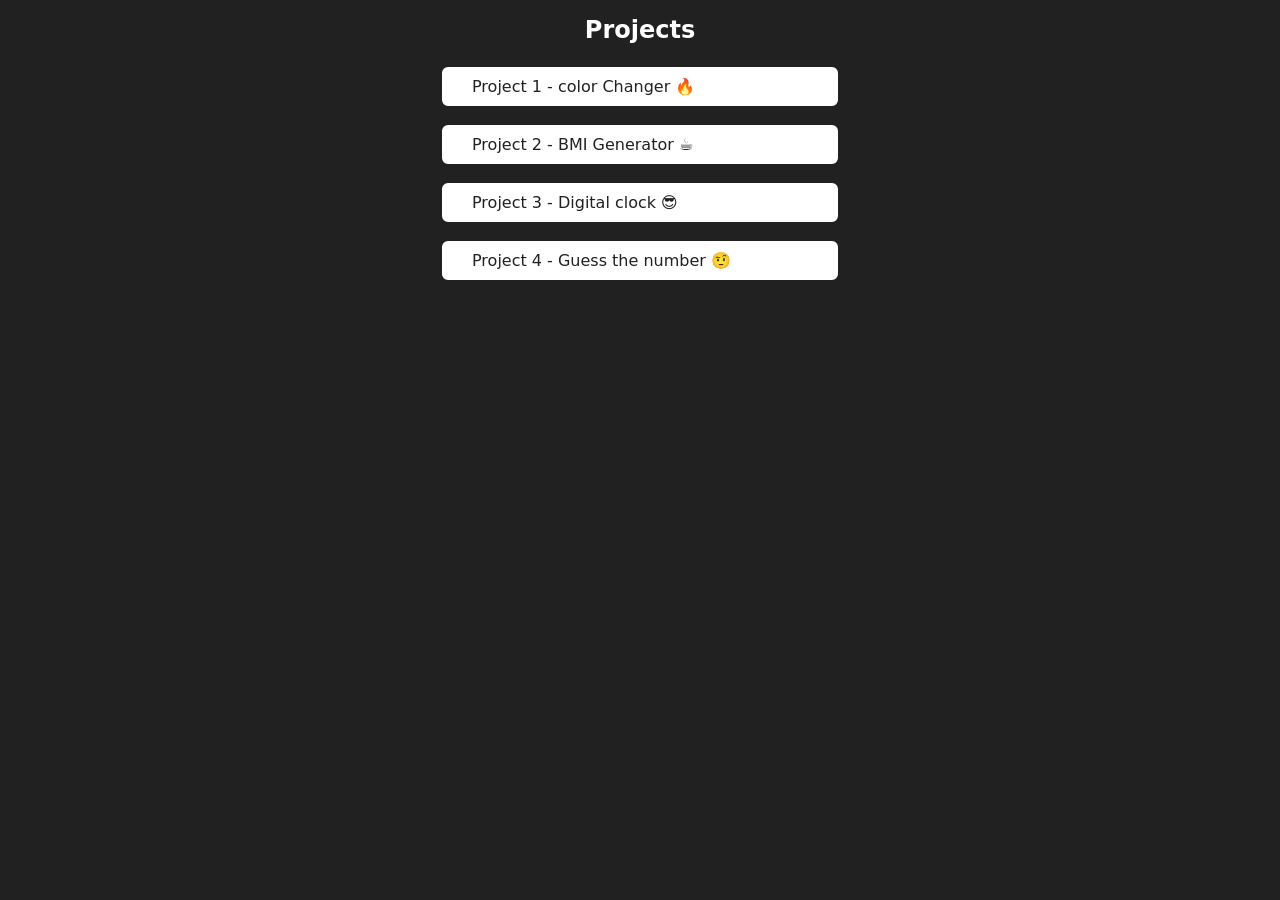
==== projects/index.html @ abe759e4 "Add mini projects and update JavaScript basics" ====
<!DOCTYPE html>
<html lang="en">

<head>
    <title>Projects</title>
    <meta charset="UTF-8" />
    <meta name="viewport" content="width=device-width" />

    <link rel="stylesheet" href="style.css" />
    <script type="module" src="script.js"></script>
</head>

<body style="background-color: #212121; color: #fff">


    <h1>Projects</h1>
    <div class="projects">
        <a class="project-link" href="./1-colorChanger/index.html">Project 1 - color Changer 🔥</a>
        <a class="project-link" href="./2-BMICalculator/index.html">Project 2 - BMI Generator ☕️</a>
        <a class="project-link" href="./3-DigitalClock/index.html">Project 3 - Digital clock 😎</a>
        <a class="project-link" href="./4-GuessTheNumber/index.html">Project 4 - Guess the number 🤨</a>
        <!-- <a class="project-link" href="./5-keyboard/index.html">Project 5 - Keyboard check 👻</a>
        <a class="project-link" href="./6-unlimitedColors/index.html">Project 6 - Unlimited Colors 🧠
        </a>
        <a class="project-link" href="./7-scroll/index.html">Project 7 - Scroll like NextJS 👀</a>
        <a class="project-link" href="./8-typer/index.html">Project 8 - Your typer library 📚
        </a>
        <a class="project-link" href="./9-mouseCircle/index.html">Project 9 - Mouse Circle 📚
        </a>
        <a class="project-link" href="./10-emoji/index.html">Project 10 - Emoji 🫥
        </a>
        <a class="project-link" href="./11-textEditor/index.html">Project 11 - Text Editor ✍️
        </a>
        <a class="project-link" href="./12-randomImage/index.html">Project 12 - Random Image 🌠
        </a>
        <a class="project-link" href="./13-jokes/index.html">Project 13 - Jokes 😂
        </a>
        <a class="project-link" href="./14-cats/index.html">Project 14 - cats 🐈
        </a>
        <a class="project-link" href="./15-crudDom/index.html">Project 15 - DOM Crud 📌
        </a>
        <a class="project-link" href="./16-debounce/index.html">Project 16 - Debouncing 🏀
        </a> -->
    </div>

</body>

</html>
---- projects/style.css ----
* {
  box-sizing: border-box;
}

body {
  margin: 0;
  font-family: system-ui, sans-serif;
  color: black;
  background-color: white;
}

h1 {
  font-weight: bold;
  font-size: 1.5rem;
  text-align: center;
  
}

.projects {
  display: flex;
  flex-direction: column;
  margin: 15px;
  gap: 10px;
  align-items: center;
}

.project-link {
  background-color: #fff;
  padding: 10px 30px;
  border-radius: 8px;
  color: #212121;
  text-decoration: none;
  border: 2px solid #212121;
  margin-top: 5px;
  width: 400px;
}
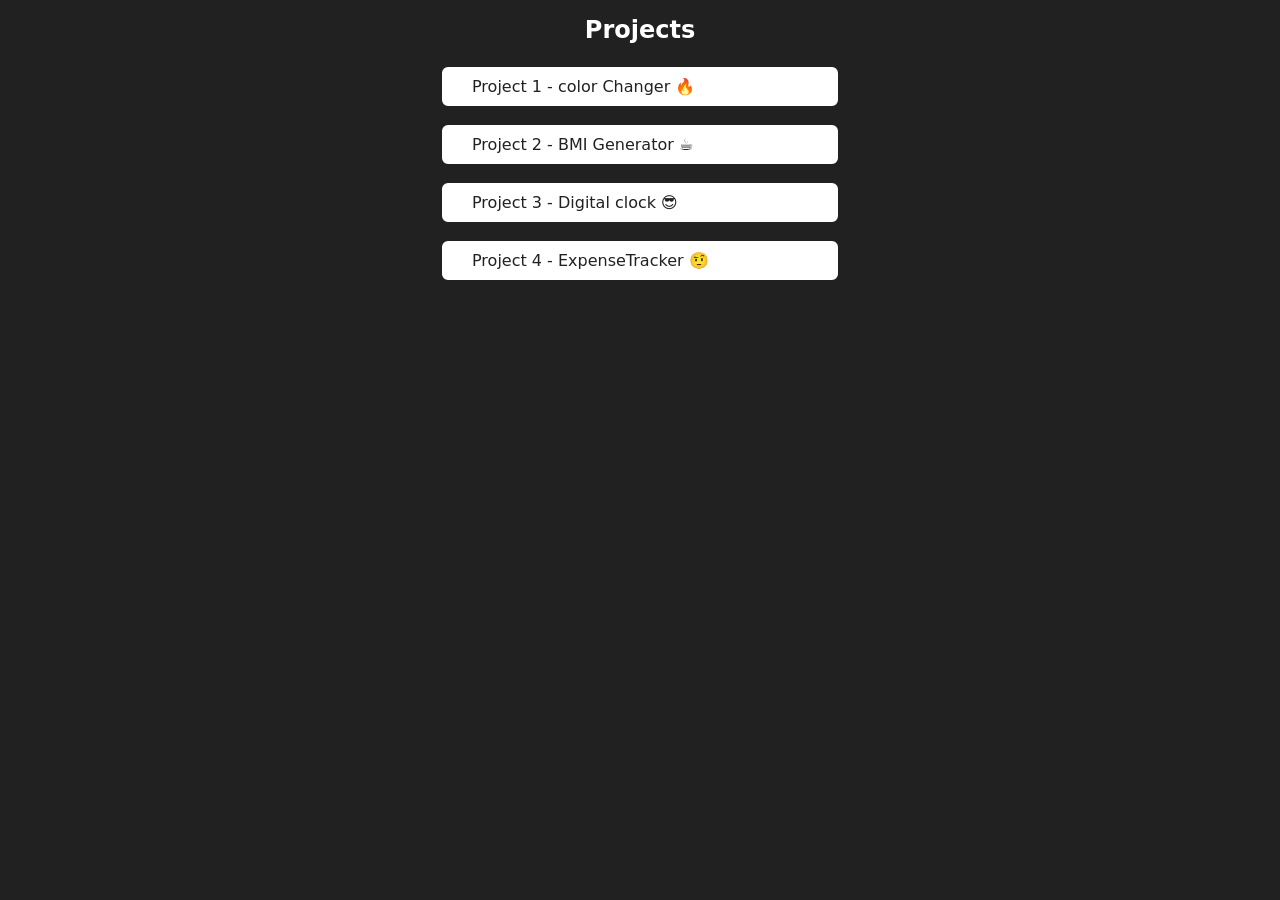
==== commit b60b320e: "added link of project 4 in projects/index.html" ====
--- a/projects/index.html
+++ b/projects/index.html
@@ -18,7 +18,7 @@
         <a class="project-link" href="./1-colorChanger/index.html">Project 1 - color Changer 🔥</a>
         <a class="project-link" href="./2-BMICalculator/index.html">Project 2 - BMI Generator ☕️</a>
         <a class="project-link" href="./3-DigitalClock/index.html">Project 3 - Digital clock 😎</a>
-        <a class="project-link" href="./4-GuessTheNumber/index.html">Project 4 - Guess the number 🤨</a>
+        <a class="project-link" href="./4-ExpenseTracker/index.html">Project 4 - ExpenseTracker 🤨</a>
         <!-- <a class="project-link" href="./5-keyboard/index.html">Project 5 - Keyboard check 👻</a>
         <a class="project-link" href="./6-unlimitedColors/index.html">Project 6 - Unlimited Colors 🧠
         </a>
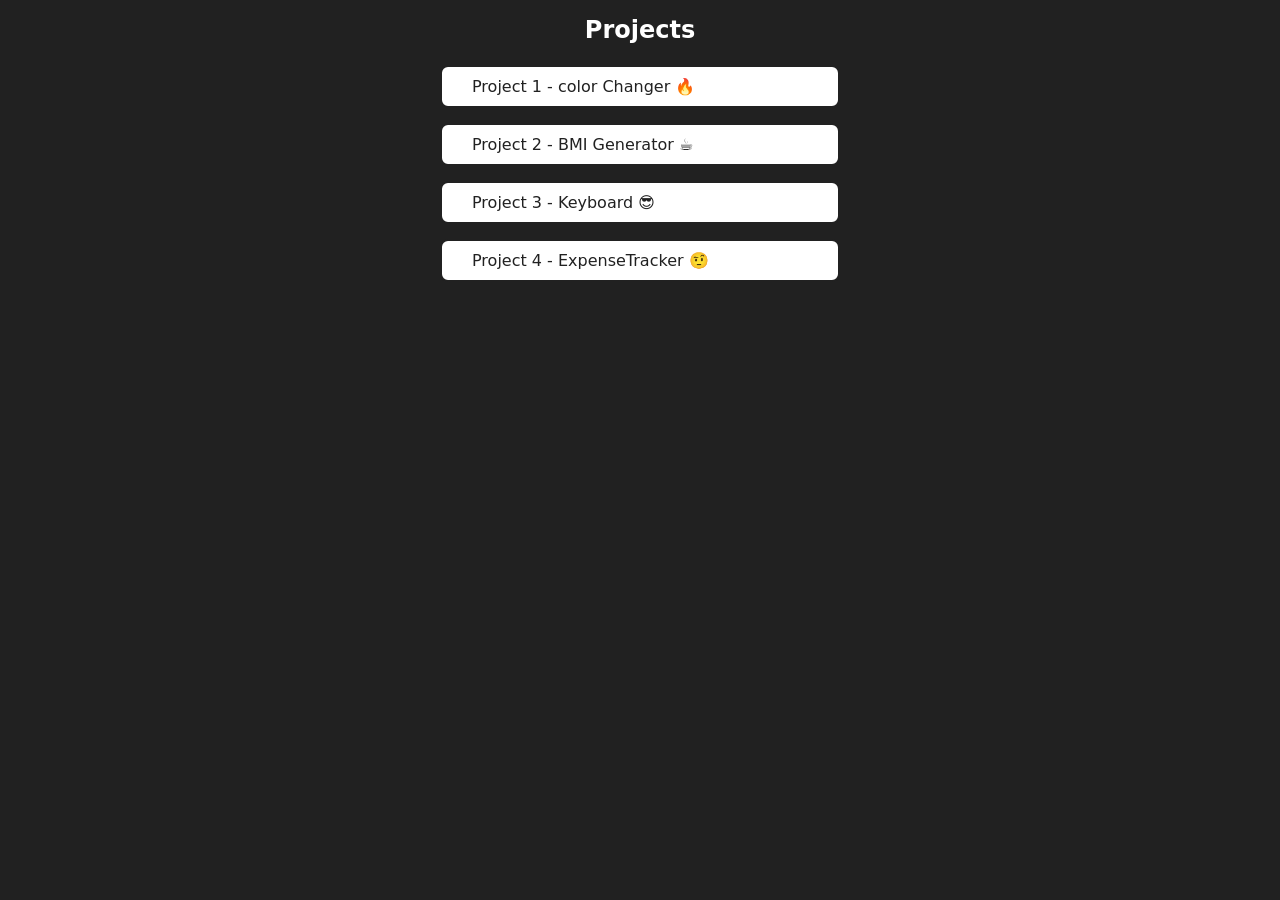
==== commit cabc350e: "project 3 link added" ====
--- a/projects/index.html
+++ b/projects/index.html
@@ -17,7 +17,7 @@
     <div class="projects">
         <a class="project-link" href="./1-colorChanger/index.html">Project 1 - color Changer 🔥</a>
         <a class="project-link" href="./2-BMICalculator/index.html">Project 2 - BMI Generator ☕️</a>
-        <a class="project-link" href="./3-DigitalClock/index.html">Project 3 - Digital clock 😎</a>
+        <a class="project-link" href="./3-Keyboard/index.html">Project 3 - Keyboard 😎</a>
         <a class="project-link" href="./4-ExpenseTracker/index.html">Project 4 - ExpenseTracker 🤨</a>
         <!-- <a class="project-link" href="./5-keyboard/index.html">Project 5 - Keyboard check 👻</a>
         <a class="project-link" href="./6-unlimitedColors/index.html">Project 6 - Unlimited Colors 🧠
